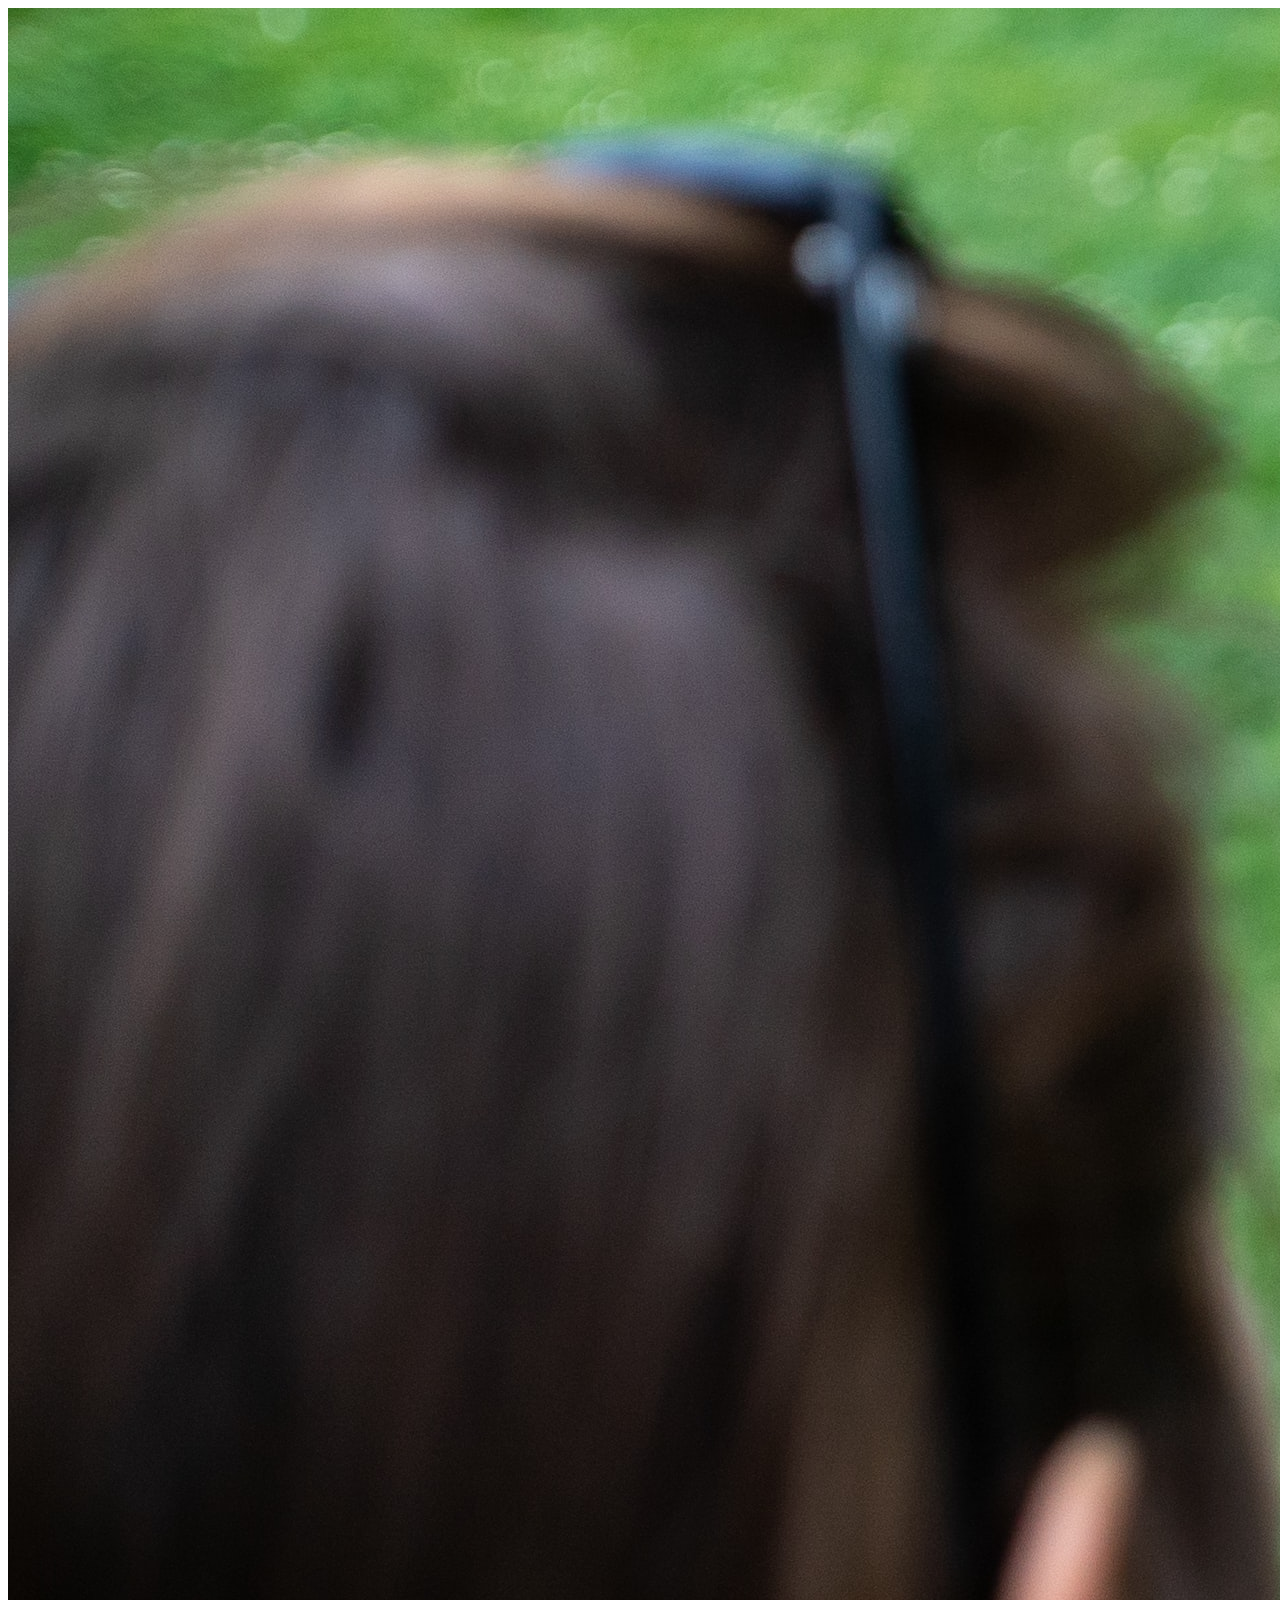
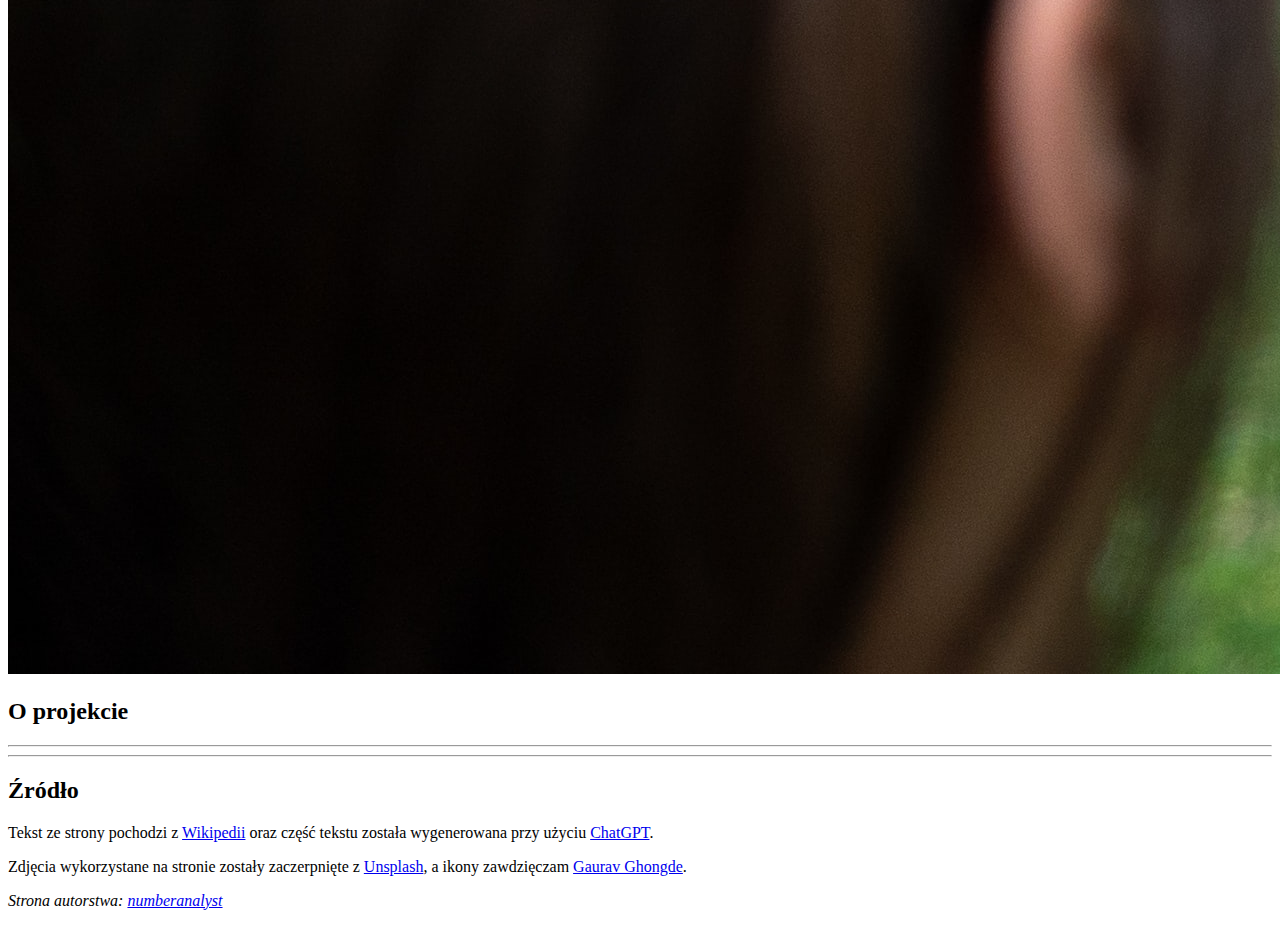
==== subpages/netflax.html @ 800b6a6a "Fixed style on subpages" ====
<!DOCTYPE html>
<html lang="en">
<head>
    <meta charset="UTF-8">
    <meta http-equiv="X-UA-Compatible" content="IE=edge">
    <meta name="viewport" content="width=device-width, initial-scale=1.0">
    <link rel="stylesheet" href="../styles/subpages.css">
    <title>Netflax</title>
</head>
<body>
    <main>
        <header>
            <img class="project-img" src="../images/projects/netflax.jpg" alt="Netflax">
        </header>

        <section>
            <h2>O projekcie</h2>
            <hr>
        </section>

        <footer>
            <hr>
            <h2>Źródło</h2>
            <p>Tekst ze strony pochodzi z <a href="https://pl.wikipedia.org/">Wikipedii</a> oraz część tekstu została
                wygenerowana przy użyciu <a href="http://chat.openai.com/">ChatGPT</a>.</p>
            <p>Zdjęcia wykorzystane na stronie zostały zaczerpnięte z <a href="https://unsplash.com/">Unsplash</a>, a
                ikony zawdzięczam <a href="https://github.com/gauravghongde/social-icons">Gaurav Ghongde</a>.</p>
            <p><i>Strona autorstwa: <a href="https://github.com/numbersanalyst">numberanalyst</a></i></p>
        </footer>
    </main>
</body>
</html>
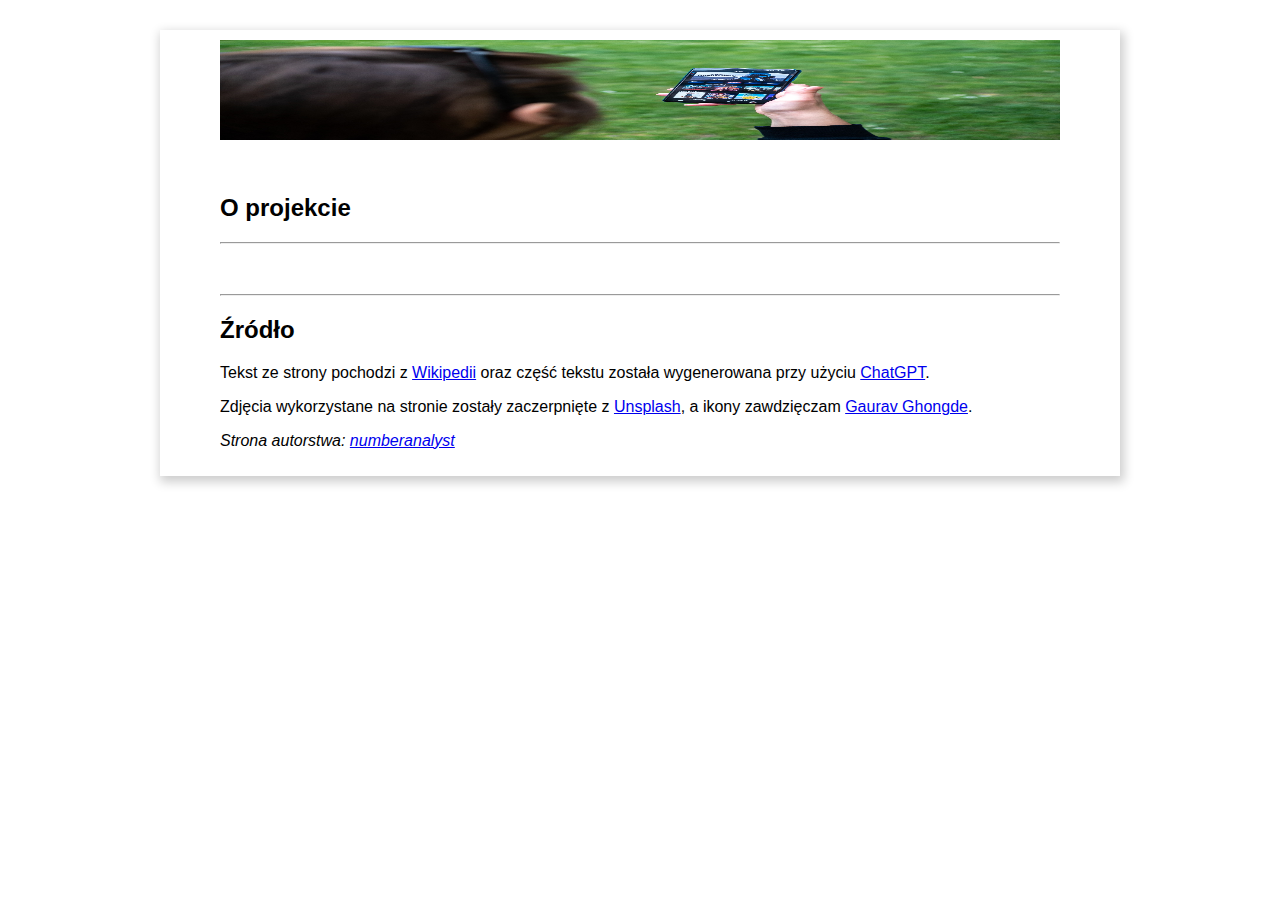
==== commit aa735597: "Really fixed style on subpages" ====
--- a/subpages/netflax.html
+++ b/subpages/netflax.html
@@ -4,7 +4,7 @@
     <meta charset="UTF-8">
     <meta http-equiv="X-UA-Compatible" content="IE=edge">
     <meta name="viewport" content="width=device-width, initial-scale=1.0">
-    <link rel="stylesheet" href="../styles/subpages.css">
+    <link rel="stylesheet" href="../styles/subpages_style.css">
     <title>Netflax</title>
 </head>
 <body>
--- a/styles/subpages_style.css
+++ b/styles/subpages_style.css
@@ -0,0 +1,24 @@
+* {
+    font-family: 'Gill Sans', 'Gill Sans MT', Calibri, 'Trebuchet MS', sans-serif;
+    box-sizing: border-box;
+}
+
+main {
+    margin-left: auto;
+    margin-right: auto;
+    margin-top: 30px;
+    margin-bottom: 30px;
+    max-width: 960px;
+    padding: 10px 60px;
+    box-shadow: 2px 4px 10px 2px rgba(0, 0, 0, 0.20);
+}
+
+section {
+    margin-top: 50px;
+    margin-bottom: 50px;
+}
+
+.project-img {
+    height: 100px;
+    width: 100%;
+}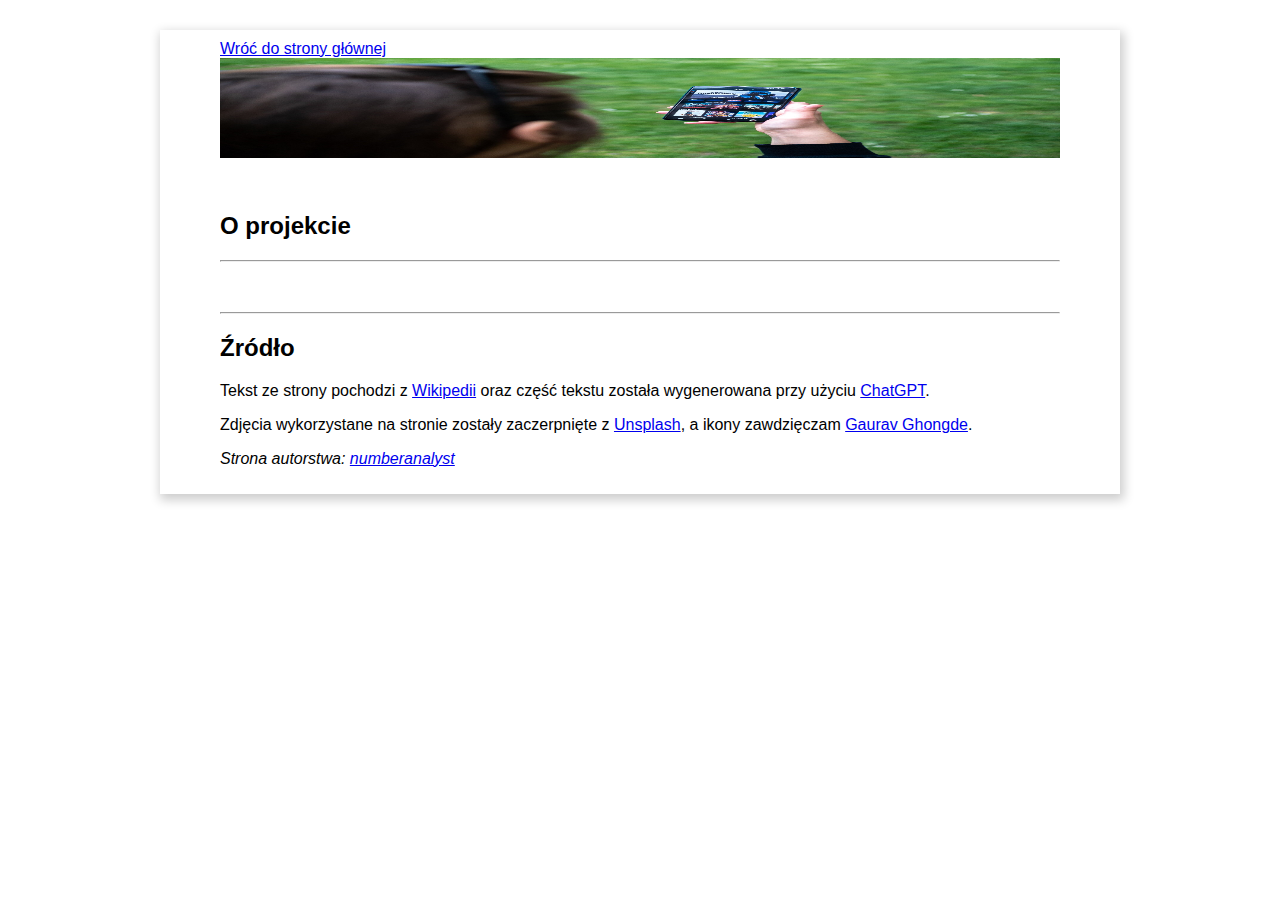
==== commit 53dd5f0f: "Added back button on subpages" ====
--- a/subpages/netflax.html
+++ b/subpages/netflax.html
@@ -10,6 +10,7 @@
 <body>
     <main>
         <header>
+            <a href="../index.html#my-projects">Wróć do strony głównej</a>
             <img class="project-img" src="../images/projects/netflax.jpg" alt="Netflax">
         </header>
 
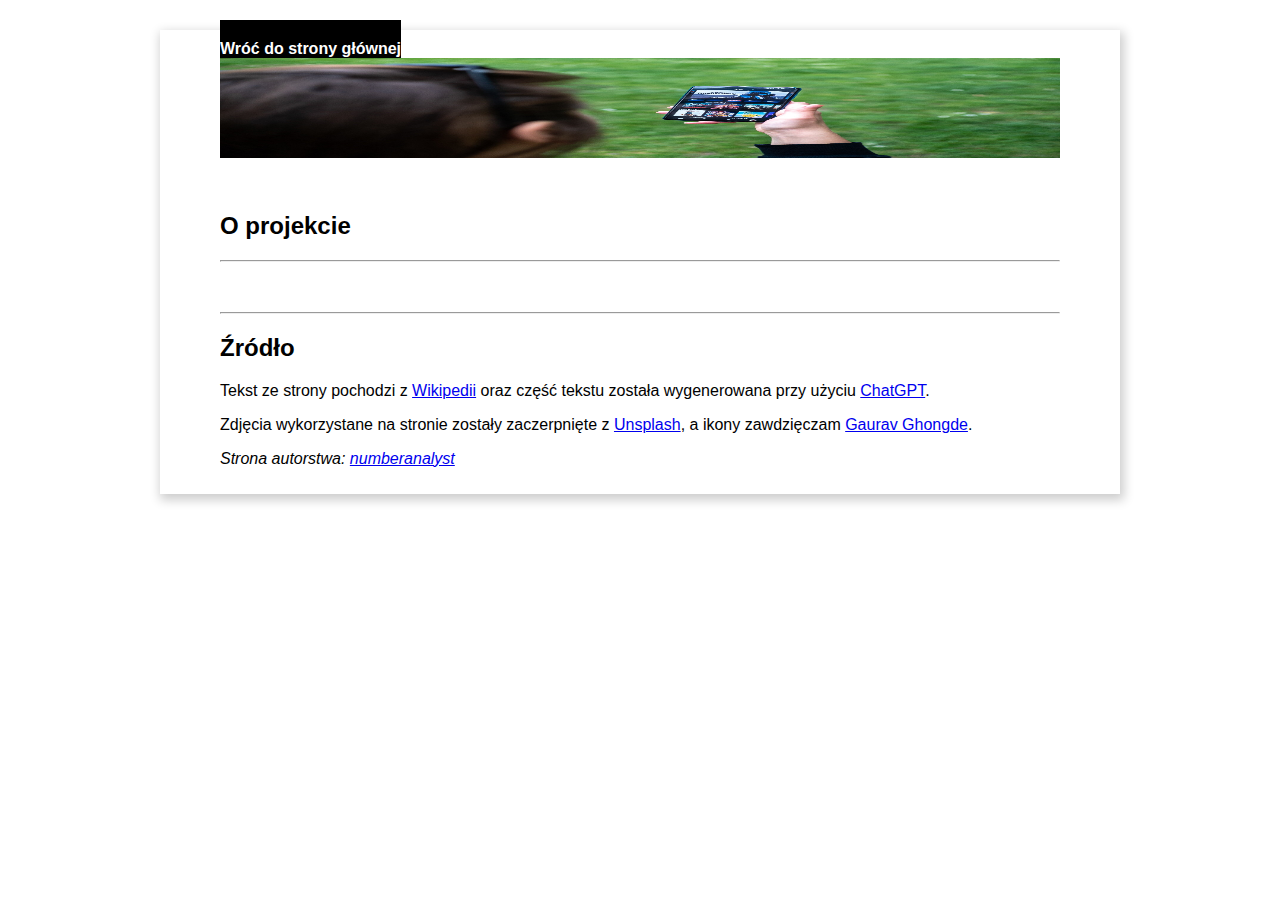
==== commit fd58f81e: "Created style for back button on subpages" ====
--- a/subpages/netflax.html
+++ b/subpages/netflax.html
@@ -10,7 +10,7 @@
 <body>
     <main>
         <header>
-            <a href="../index.html#my-projects">Wróć do strony głównej</a>
+            <a class="btn-back" href="../index.html#my-projects">Wróć do strony głównej</a>
             <img class="project-img" src="../images/projects/netflax.jpg" alt="Netflax">
         </header>
 
--- a/styles/subpages_style.css
+++ b/styles/subpages_style.css
@@ -18,6 +18,15 @@
     margin-bottom: 50px;
 }
 
+.btn-back {
+    width: 100%;
+    background-color: black;
+    color: white;
+    text-decoration: none;
+    font-weight: bold;
+    padding: 20px 0px;
+}
+
 .project-img {
     height: 100px;
     width: 100%;
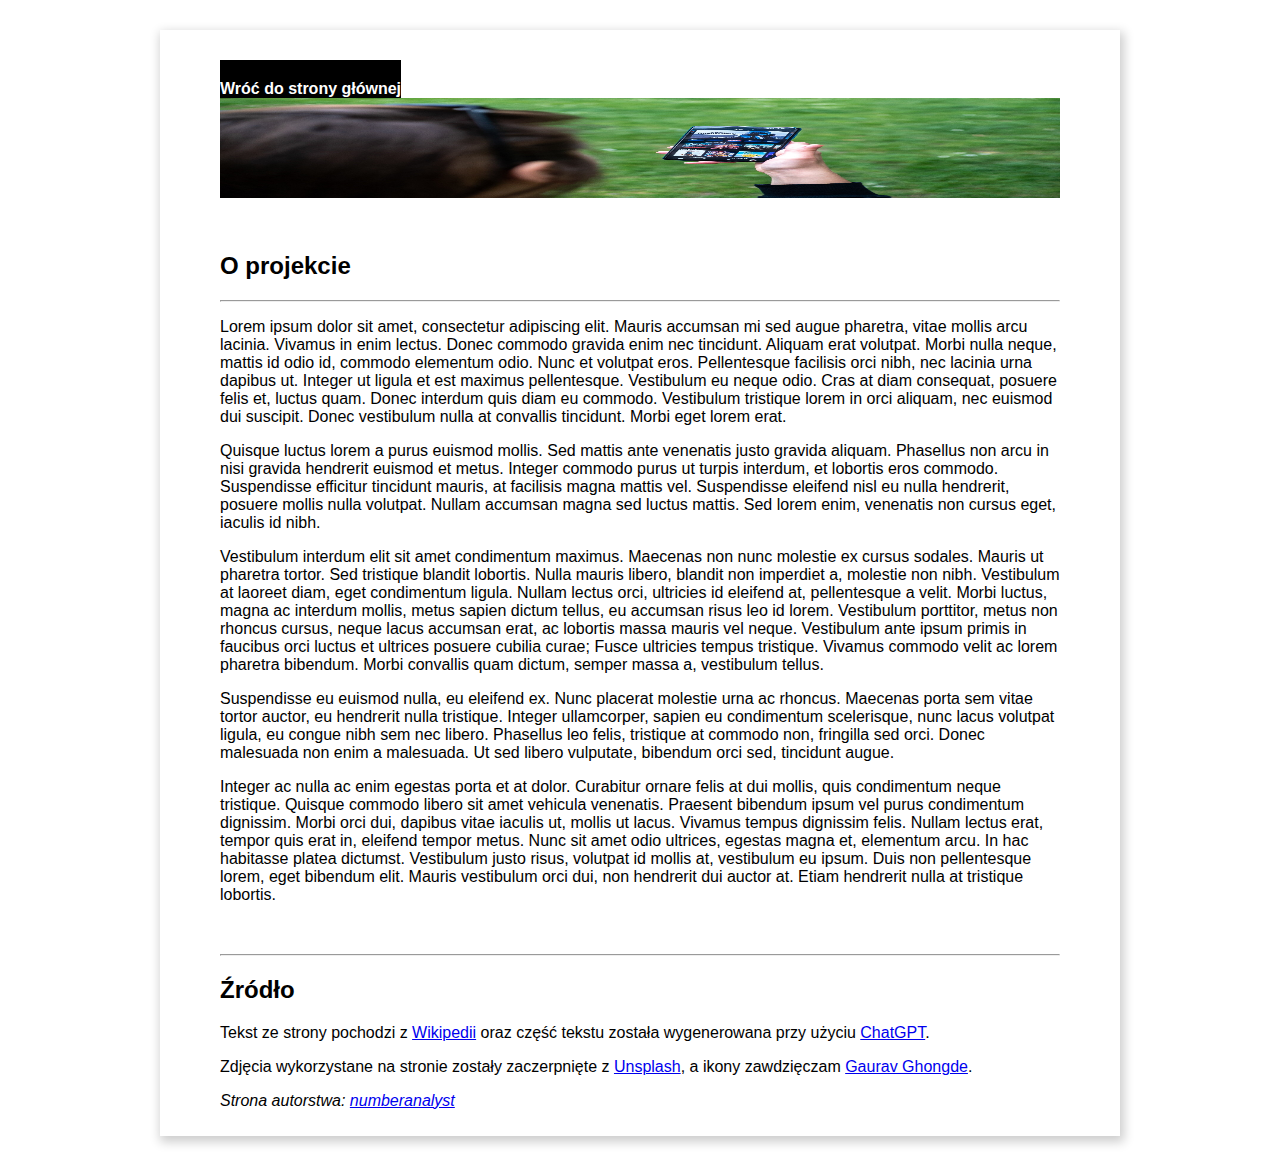
==== commit defc8bb0: "Added content to the Netflax project subpage" ====
--- a/subpages/netflax.html
+++ b/subpages/netflax.html
@@ -1,5 +1,6 @@
 <!DOCTYPE html>
 <html lang="en">
+
 <head>
     <meta charset="UTF-8">
     <meta http-equiv="X-UA-Compatible" content="IE=edge">
@@ -7,6 +8,7 @@
     <link rel="stylesheet" href="../styles/subpages_style.css">
     <title>Netflax</title>
 </head>
+
 <body>
     <main>
         <header>
@@ -17,6 +19,39 @@
         <section>
             <h2>O projekcie</h2>
             <hr>
+            <p>Lorem ipsum dolor sit amet, consectetur adipiscing elit. Mauris accumsan mi sed augue pharetra, vitae
+                mollis arcu lacinia. Vivamus in enim lectus. Donec commodo gravida enim nec tincidunt. Aliquam erat
+                volutpat. Morbi nulla neque, mattis id odio id, commodo elementum odio. Nunc et volutpat eros.
+                Pellentesque facilisis orci nibh, nec lacinia urna dapibus ut. Integer ut ligula et est maximus
+                pellentesque. Vestibulum eu neque odio. Cras at diam consequat, posuere felis et, luctus quam. Donec
+                interdum quis diam eu commodo. Vestibulum tristique lorem in orci aliquam, nec euismod dui suscipit.
+                Donec vestibulum nulla at convallis tincidunt. Morbi eget lorem erat.</p>
+            <p>Quisque luctus lorem a purus euismod mollis. Sed mattis ante venenatis justo gravida aliquam. Phasellus
+                non arcu in nisi gravida hendrerit euismod et metus. Integer commodo purus ut turpis interdum, et
+                lobortis eros commodo. Suspendisse efficitur tincidunt mauris, at facilisis magna mattis vel.
+                Suspendisse eleifend nisl eu nulla hendrerit, posuere mollis nulla volutpat. Nullam accumsan magna sed
+                luctus mattis. Sed lorem enim, venenatis non cursus eget, iaculis id nibh.</p>
+            <p>Vestibulum interdum elit sit amet condimentum maximus. Maecenas non nunc molestie ex cursus sodales.
+                Mauris ut pharetra tortor. Sed tristique blandit lobortis. Nulla mauris libero, blandit non imperdiet a,
+                molestie non nibh. Vestibulum at laoreet diam, eget condimentum ligula. Nullam lectus orci, ultricies id
+                eleifend at, pellentesque a velit. Morbi luctus, magna ac interdum mollis, metus sapien dictum tellus,
+                eu accumsan risus leo id lorem. Vestibulum porttitor, metus non rhoncus cursus, neque lacus accumsan
+                erat, ac lobortis massa mauris vel neque. Vestibulum ante ipsum primis in faucibus orci luctus et
+                ultrices posuere cubilia curae; Fusce ultricies tempus tristique. Vivamus commodo velit ac lorem
+                pharetra bibendum. Morbi convallis quam dictum, semper massa a, vestibulum tellus.</p>
+            <p>Suspendisse eu euismod nulla, eu eleifend ex. Nunc placerat molestie urna ac rhoncus. Maecenas porta sem
+                vitae tortor auctor, eu hendrerit nulla tristique. Integer ullamcorper, sapien eu condimentum
+                scelerisque, nunc lacus volutpat ligula, eu congue nibh sem nec libero. Phasellus leo felis, tristique
+                at commodo non, fringilla sed orci. Donec malesuada non enim a malesuada. Ut sed libero vulputate,
+                bibendum orci sed, tincidunt augue.</p>
+            <p>Integer ac nulla ac enim egestas porta et at dolor. Curabitur ornare felis at dui mollis, quis
+                condimentum neque tristique. Quisque commodo libero sit amet vehicula venenatis. Praesent bibendum ipsum
+                vel purus condimentum dignissim. Morbi orci dui, dapibus vitae iaculis ut, mollis ut lacus. Vivamus
+                tempus dignissim felis. Nullam lectus erat, tempor quis erat in, eleifend tempor metus. Nunc sit amet
+                odio ultrices, egestas magna et, elementum arcu. In hac habitasse platea dictumst. Vestibulum justo
+                risus, volutpat id mollis at, vestibulum eu ipsum. Duis non pellentesque lorem, eget bibendum elit.
+                Mauris vestibulum orci dui, non hendrerit dui auctor at. Etiam hendrerit nulla at tristique lobortis.
+            </p>
         </section>
 
         <footer>
@@ -30,4 +65,5 @@
         </footer>
     </main>
 </body>
+
 </html>--- a/styles/subpages_style.css
+++ b/styles/subpages_style.css
@@ -11,6 +11,10 @@
     max-width: 960px;
     padding: 10px 60px;
     box-shadow: 2px 4px 10px 2px rgba(0, 0, 0, 0.20);
+}
+
+header {
+    margin-top: 40px;
 }
 
 section {
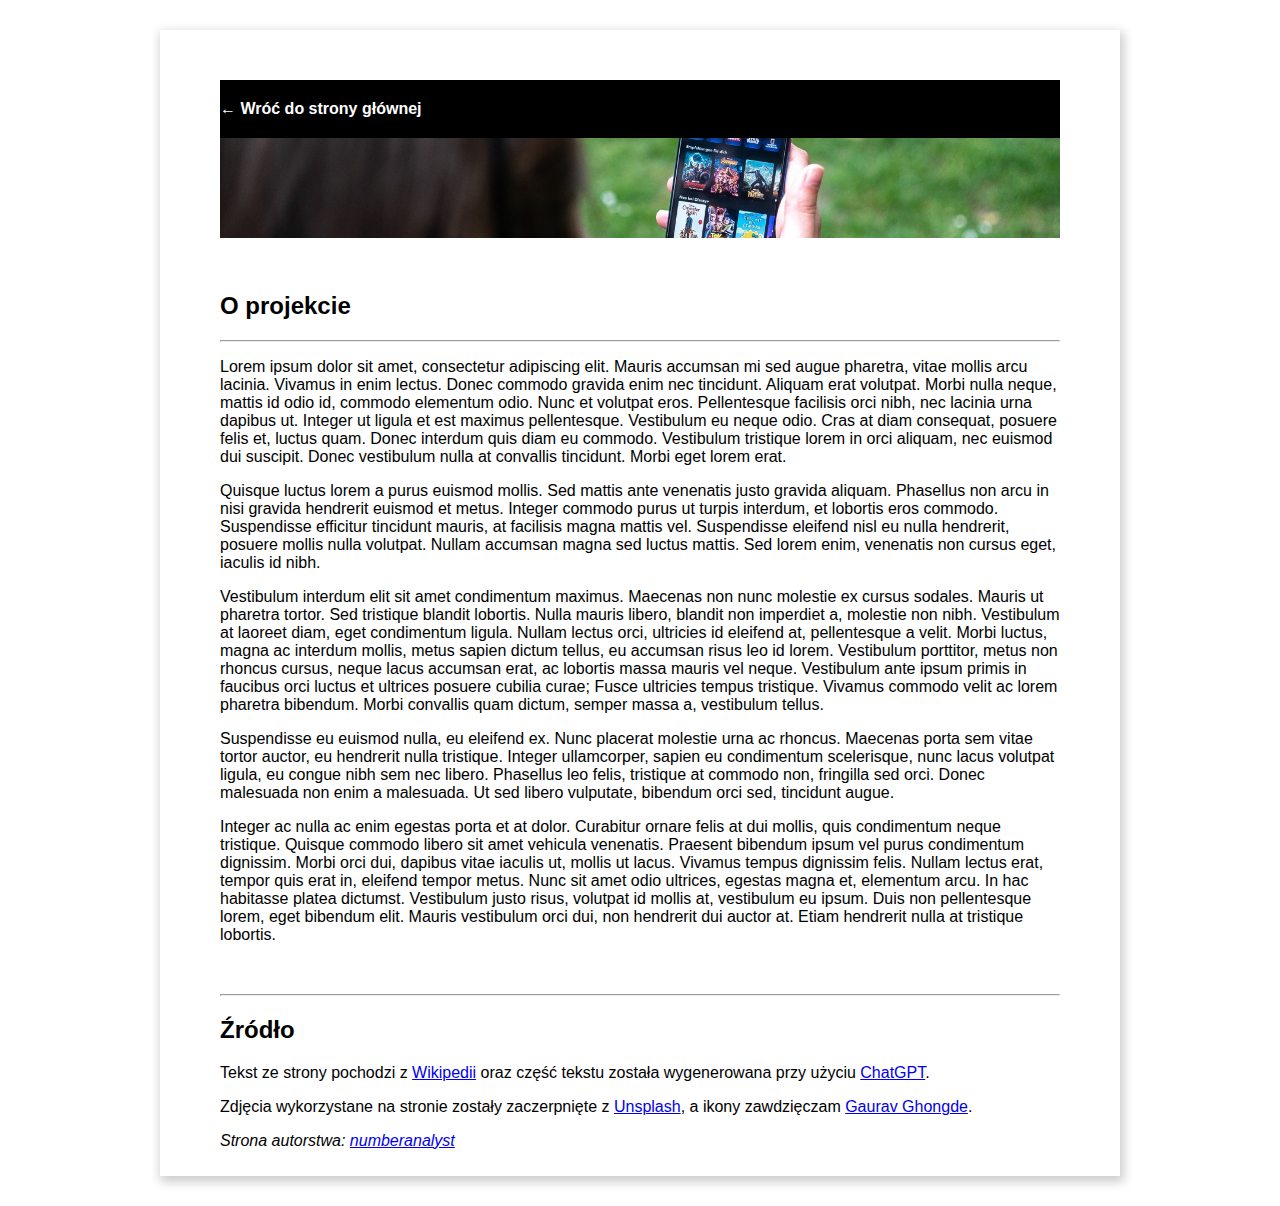
==== commit e4f76ce0: "Added arrow to back button on subpages" ====
--- a/subpages/netflax.html
+++ b/subpages/netflax.html
@@ -12,7 +12,7 @@
 <body>
     <main>
         <header>
-            <a class="btn-back" href="../index.html#my-projects">Wróć do strony głównej</a>
+            <a class="btn-back" href="../index.html#my-projects">&larr;&nbsp;Wróć do strony głównej</a>
             <img class="project-img" src="../images/projects/netflax.jpg" alt="Netflax">
         </header>
 
--- a/styles/subpages_style.css
+++ b/styles/subpages_style.css
@@ -23,6 +23,7 @@
 }
 
 .btn-back {
+    display: block;
     width: 100%;
     background-color: black;
     color: white;
@@ -32,6 +33,8 @@
 }
 
 .project-img {
+    object-fit: cover;
+    object-position: center;
     height: 100px;
     width: 100%;
 }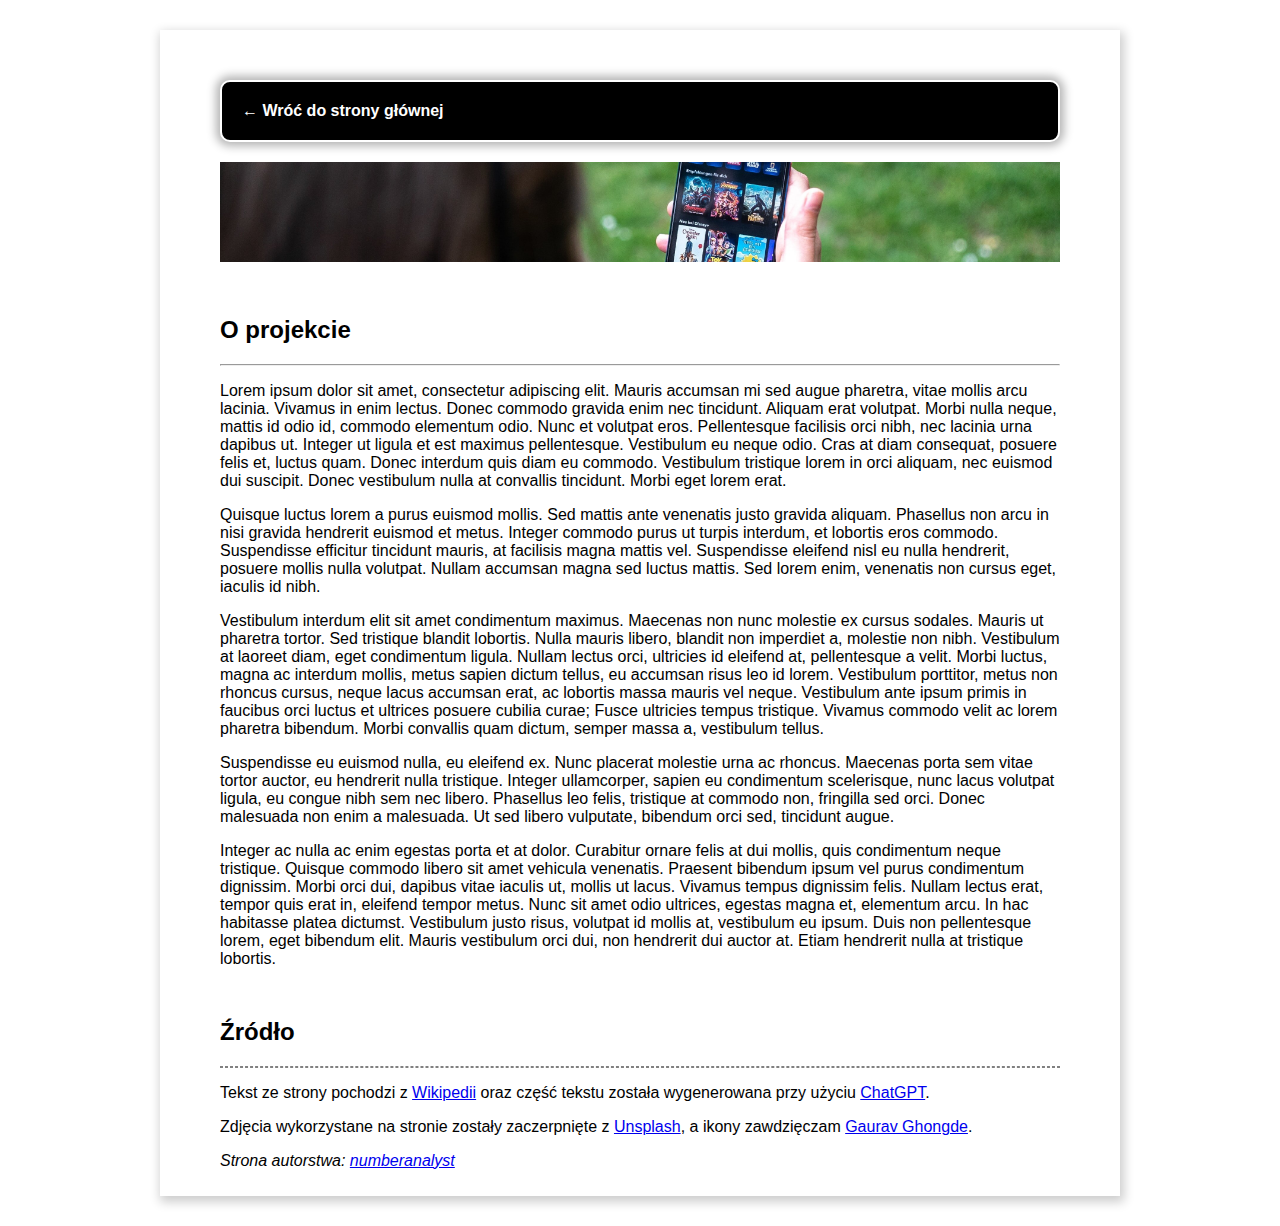
==== commit be441da5: "Updated footer on main page and subpages" ====
--- a/subpages/netflax.html
+++ b/subpages/netflax.html
@@ -55,8 +55,8 @@
         </section>
 
         <footer>
+            <h2>Źródło</h2>
             <hr>
-            <h2>Źródło</h2>
             <p>Tekst ze strony pochodzi z <a href="https://pl.wikipedia.org/">Wikipedii</a> oraz część tekstu została
                 wygenerowana przy użyciu <a href="http://chat.openai.com/">ChatGPT</a>.</p>
             <p>Zdjęcia wykorzystane na stronie zostały zaczerpnięte z <a href="https://unsplash.com/">Unsplash</a>, a
--- a/styles/subpages_style.css
+++ b/styles/subpages_style.css
@@ -29,7 +29,11 @@
     color: white;
     text-decoration: none;
     font-weight: bold;
-    padding: 20px 0px;
+    padding: 20px 20px;
+    border-radius: 10px;
+    border: 2px solid white;
+    box-shadow: 0px 0px 10px 4px rgb(0, 0, 0, 0.30);
+    margin-bottom: 20px;
 }
 
 .project-img {
@@ -37,4 +41,8 @@
     object-position: center;
     height: 100px;
     width: 100%;
+}
+
+footer hr {
+    border: 1px dashed gray;
 }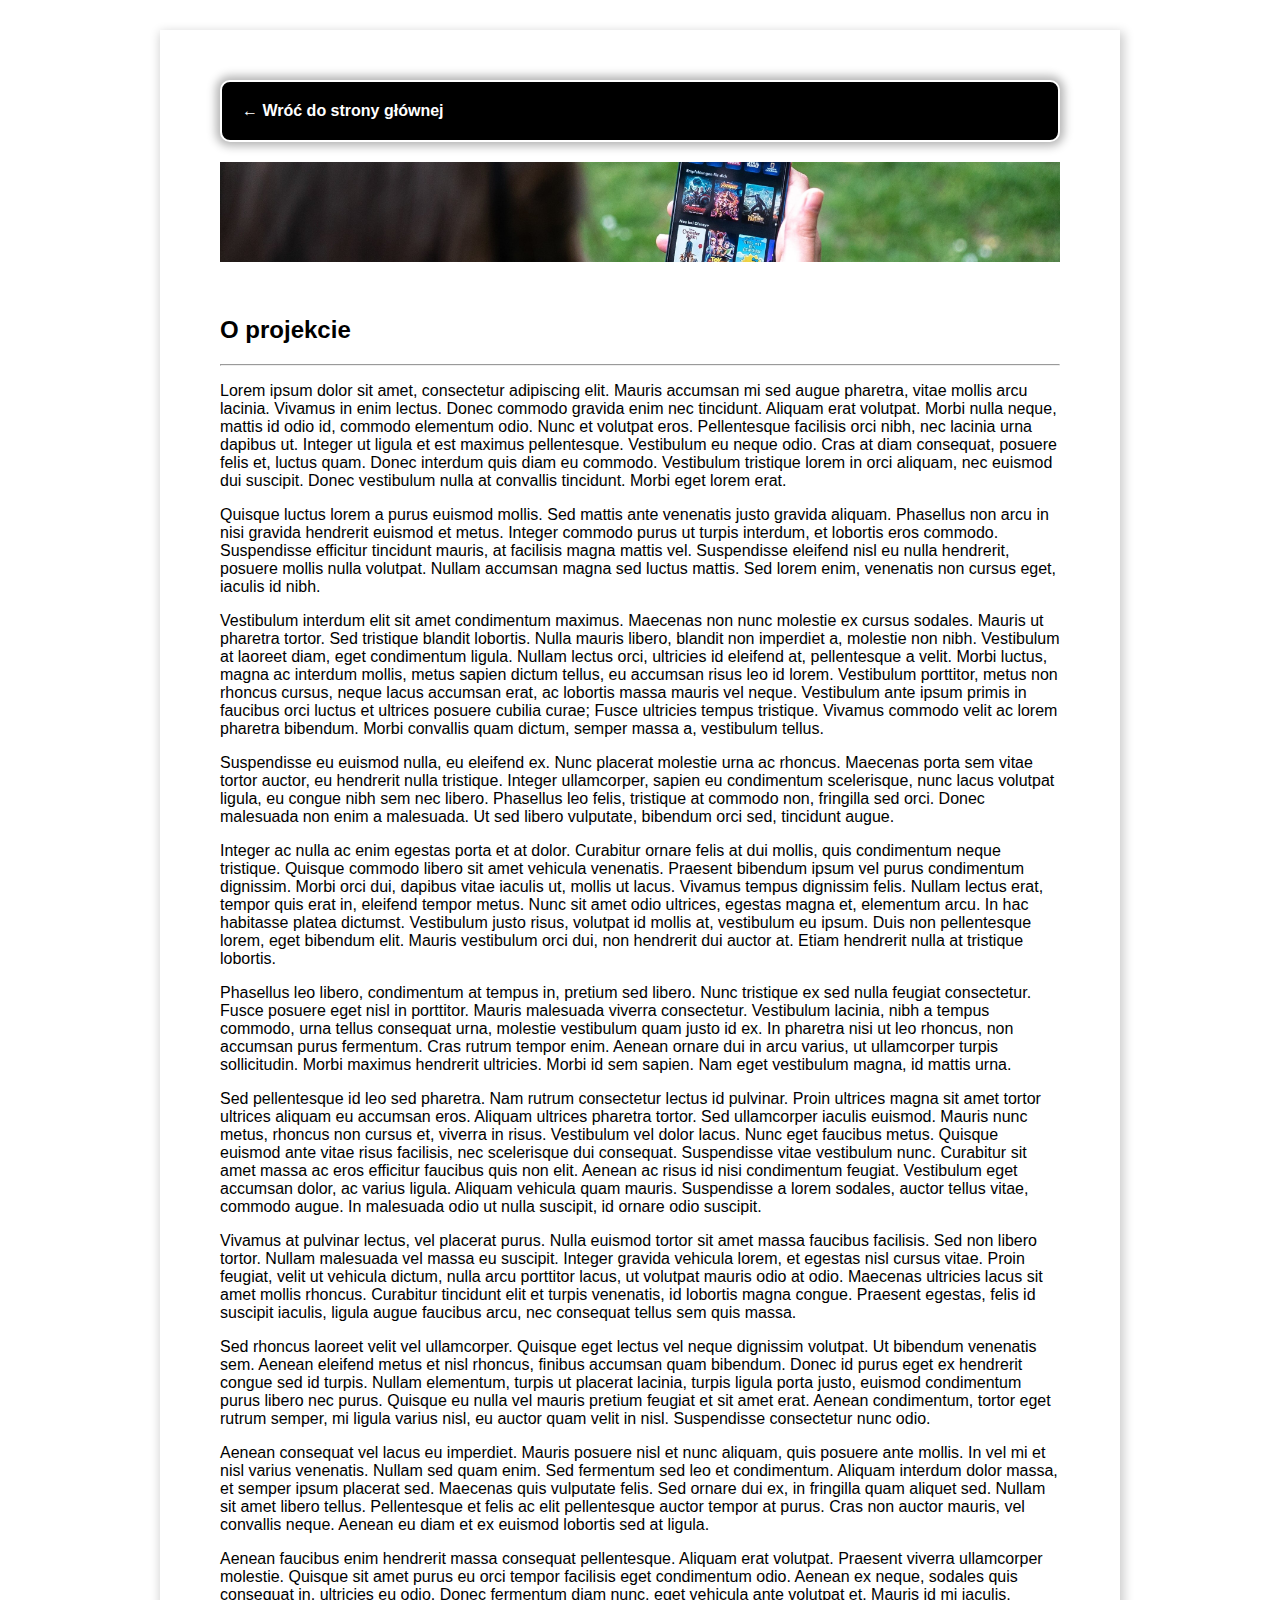
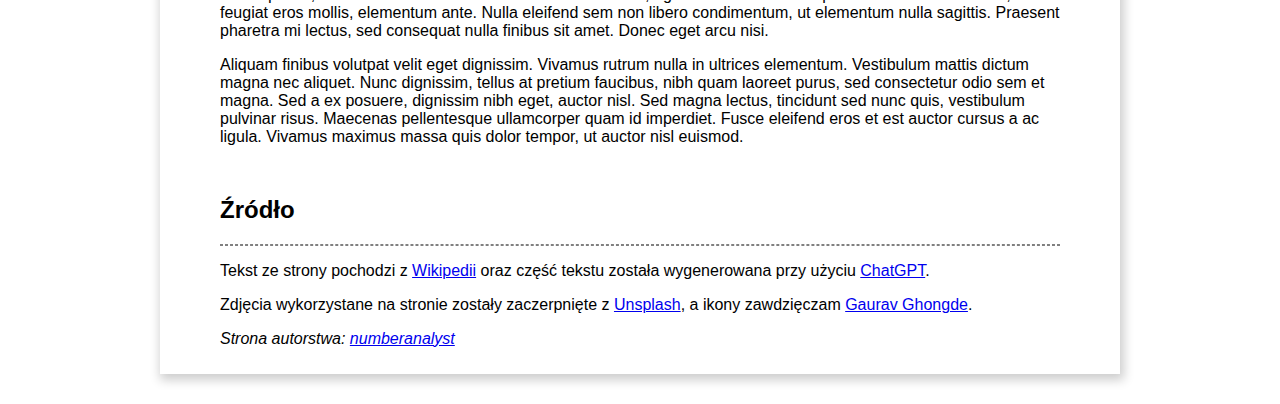
==== commit dbbb85cf: "Added more content to the Netflax project subpage" ====
--- a/subpages/netflax.html
+++ b/subpages/netflax.html
@@ -52,6 +52,50 @@
                 risus, volutpat id mollis at, vestibulum eu ipsum. Duis non pellentesque lorem, eget bibendum elit.
                 Mauris vestibulum orci dui, non hendrerit dui auctor at. Etiam hendrerit nulla at tristique lobortis.
             </p>
+            <p>Phasellus leo libero, condimentum at tempus in, pretium sed libero. Nunc tristique ex sed nulla feugiat
+                consectetur. Fusce posuere eget nisl in porttitor. Mauris malesuada viverra consectetur. Vestibulum
+                lacinia, nibh a tempus commodo, urna tellus consequat urna, molestie vestibulum quam justo id ex. In
+                pharetra nisi ut leo rhoncus, non accumsan purus fermentum. Cras rutrum tempor enim. Aenean ornare dui
+                in arcu varius, ut ullamcorper turpis sollicitudin. Morbi maximus hendrerit ultricies. Morbi id sem
+                sapien. Nam eget vestibulum magna, id mattis urna.</p>
+            <p>Sed pellentesque id leo sed pharetra. Nam rutrum consectetur lectus id pulvinar. Proin ultrices magna sit
+                amet tortor ultrices aliquam eu accumsan eros. Aliquam ultrices pharetra tortor. Sed ullamcorper iaculis
+                euismod. Mauris nunc metus, rhoncus non cursus et, viverra in risus. Vestibulum vel dolor lacus. Nunc
+                eget faucibus metus. Quisque euismod ante vitae risus facilisis, nec scelerisque dui consequat.
+                Suspendisse vitae vestibulum nunc. Curabitur sit amet massa ac eros efficitur faucibus quis non elit.
+                Aenean ac risus id nisi condimentum feugiat. Vestibulum eget accumsan dolor, ac varius ligula. Aliquam
+                vehicula quam mauris. Suspendisse a lorem sodales, auctor tellus vitae, commodo augue. In malesuada odio
+                ut nulla suscipit, id ornare odio suscipit.</p>
+            <p>Vivamus at pulvinar lectus, vel placerat purus. Nulla euismod tortor sit amet massa faucibus facilisis.
+                Sed non libero tortor. Nullam malesuada vel massa eu suscipit. Integer gravida vehicula lorem, et
+                egestas nisl cursus vitae. Proin feugiat, velit ut vehicula dictum, nulla arcu porttitor lacus, ut
+                volutpat mauris odio at odio. Maecenas ultricies lacus sit amet mollis rhoncus. Curabitur tincidunt elit
+                et turpis venenatis, id lobortis magna congue. Praesent egestas, felis id suscipit iaculis, ligula augue
+                faucibus arcu, nec consequat tellus sem quis massa.</p>
+            <p>Sed rhoncus laoreet velit vel ullamcorper. Quisque eget lectus vel neque dignissim volutpat. Ut bibendum
+                venenatis sem. Aenean eleifend metus et nisl rhoncus, finibus accumsan quam bibendum. Donec id purus
+                eget ex hendrerit congue sed id turpis. Nullam elementum, turpis ut placerat lacinia, turpis ligula
+                porta justo, euismod condimentum purus libero nec purus. Quisque eu nulla vel mauris pretium feugiat et
+                sit amet erat. Aenean condimentum, tortor eget rutrum semper, mi ligula varius nisl, eu auctor quam
+                velit in nisl. Suspendisse consectetur nunc odio.</p>
+            <p>Aenean consequat vel lacus eu imperdiet. Mauris posuere nisl et nunc aliquam, quis posuere ante mollis.
+                In vel mi et nisl varius venenatis. Nullam sed quam enim. Sed fermentum sed leo et condimentum. Aliquam
+                interdum dolor massa, et semper ipsum placerat sed. Maecenas quis vulputate felis. Sed ornare dui ex, in
+                fringilla quam aliquet sed. Nullam sit amet libero tellus. Pellentesque et felis ac elit pellentesque
+                auctor tempor at purus. Cras non auctor mauris, vel convallis neque. Aenean eu diam et ex euismod
+                lobortis sed at ligula.</p>
+            <p>Aenean faucibus enim hendrerit massa consequat pellentesque. Aliquam erat volutpat. Praesent viverra
+                ullamcorper molestie. Quisque sit amet purus eu orci tempor facilisis eget condimentum odio. Aenean ex
+                neque, sodales quis consequat in, ultricies eu odio. Donec fermentum diam nunc, eget vehicula ante
+                volutpat et. Mauris id mi iaculis, feugiat eros mollis, elementum ante. Nulla eleifend sem non libero
+                condimentum, ut elementum nulla sagittis. Praesent pharetra mi lectus, sed consequat nulla finibus sit
+                amet. Donec eget arcu nisi.</p>
+            <p>Aliquam finibus volutpat velit eget dignissim. Vivamus rutrum nulla in ultrices elementum. Vestibulum
+                mattis dictum magna nec aliquet. Nunc dignissim, tellus at pretium faucibus, nibh quam laoreet purus,
+                sed consectetur odio sem et magna. Sed a ex posuere, dignissim nibh eget, auctor nisl. Sed magna lectus,
+                tincidunt sed nunc quis, vestibulum pulvinar risus. Maecenas pellentesque ullamcorper quam id imperdiet.
+                Fusce eleifend eros et est auctor cursus a ac ligula. Vivamus maximus massa quis dolor tempor, ut auctor
+                nisl euismod.</p>
         </section>
 
         <footer>
